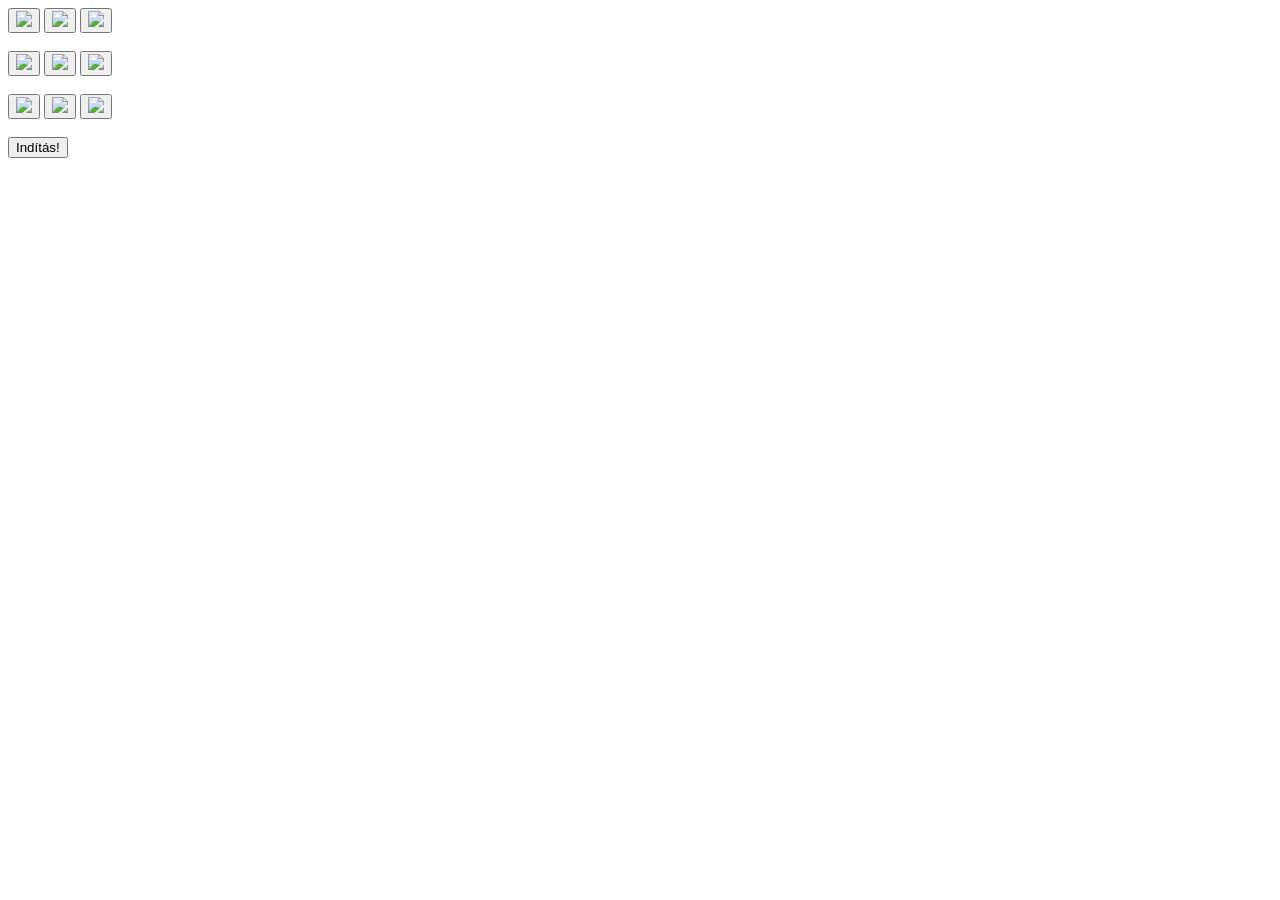
==== Whack-a-Mole.html @ 9b607004 "a html hozzáadása a js belinkelésével és a css el" ====
<!DOCTYPE html>
<html lang="en">
<head>
    <meta charset="UTF-8">
    <meta name="viewport" content="width=device-width, initial-scale=1.0">
    <link rel="stylesheet" href="css/whackamole.css">
    <title>Document</title>
</head>
<body>
    <div id="jatekter">
        <div>
            <button id="btn1"><img id="jt1" src="img/lyuk.png"></button>
            <button id="btn2"><img id="jt2" src="img/lyuk.png"></button>
            <button id="btn3"><img id="jt3" src="img/lyuk.png"></button>
        </div><br>
        <div>
            <button id="btn4"><img id="jt4" src="img/lyuk.png"></button>
            <button id="btn5"><img id="jt5" src="img/lyuk.png"></button>
            <button id="btn6"><img id="jt6" src="img/lyuk.png"></button>
        </div><br>
        <div>
            <button id="btn7"><img id="jt7" src="img/lyuk.png"></button>
            <button id="btn8"><img id="jt8" src="img/lyuk.png"></button>
            <button id="btn9"><img id="jt9" src="img/lyuk.png"></button>
        </div><br>
    </div>
    <button id="inditoGomb">Indítás!</button>

    <script src="js/whackamole.js"></script>
</body>
</html>
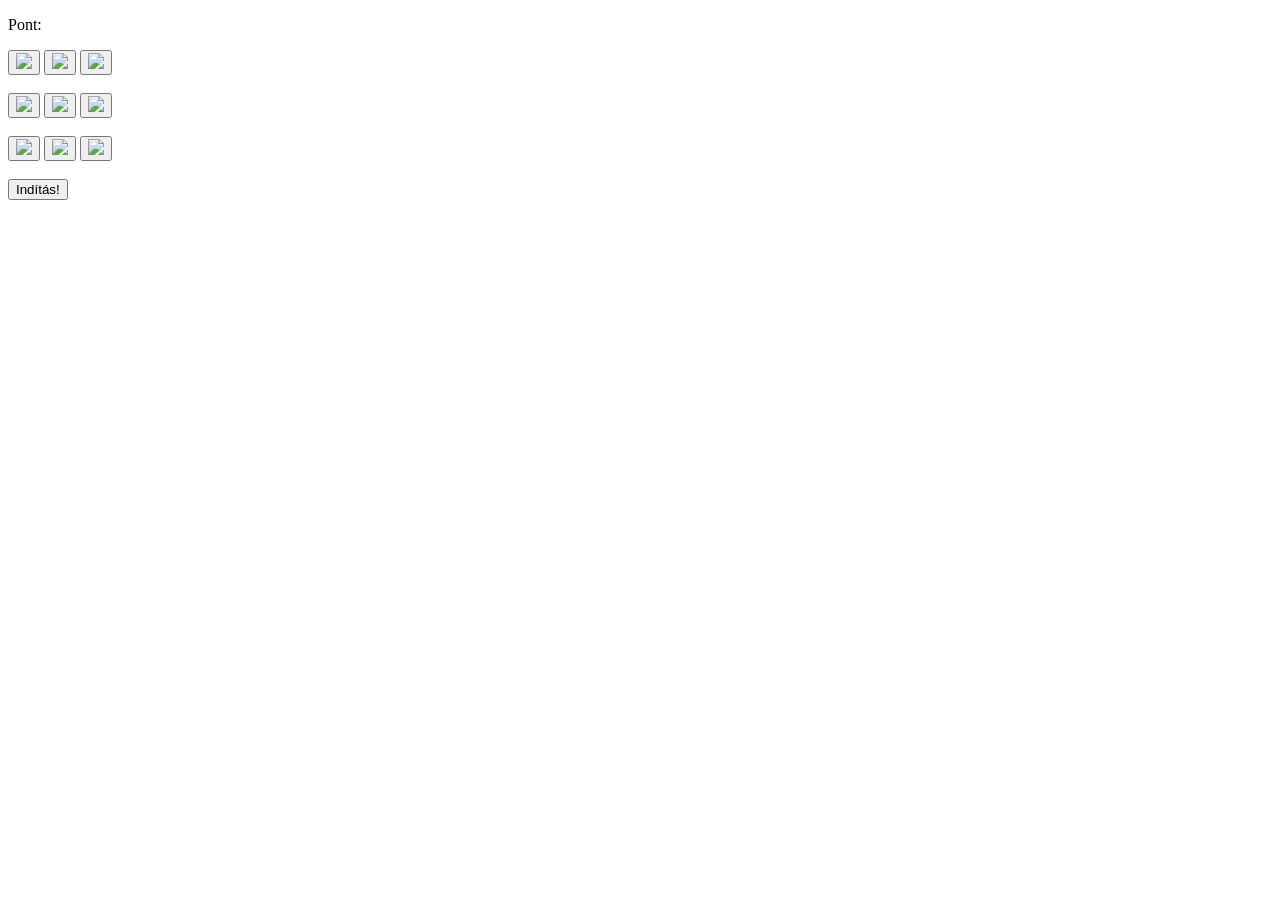
==== commit c725e287: "Add score display to Whack-a-Mole game" ====
--- a/Whack-a-Mole.html
+++ b/Whack-a-Mole.html
@@ -7,6 +7,7 @@
     <title>Document</title>
 </head>
 <body>
+    <p id="score">Pont:</p>
     <div id="jatekter">
         <div>
             <button id="btn1"><img id="jt1" src="img/lyuk.png"></button>
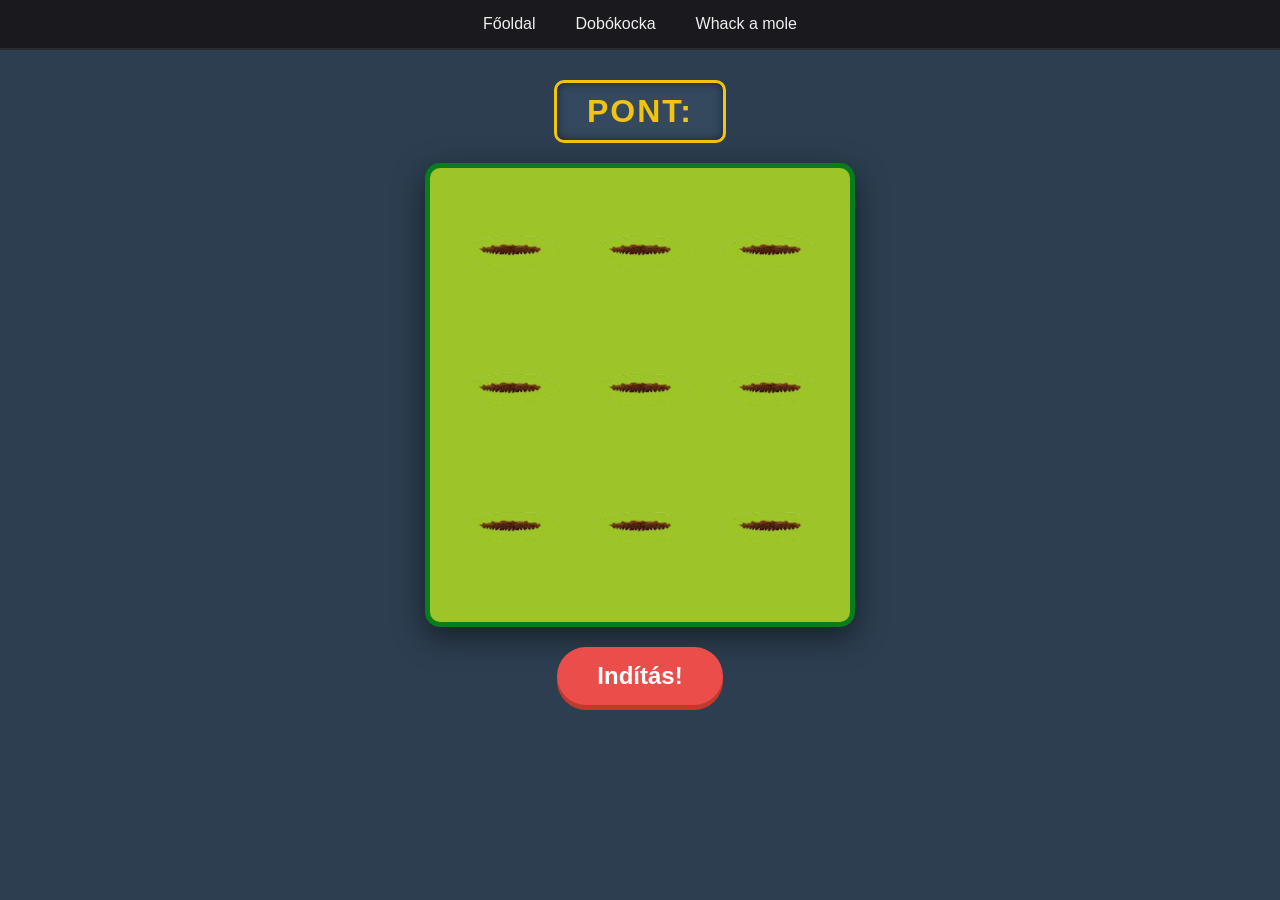
==== commit e9635bcf: "index html hozzáadása és stílusok" ====
--- a/Whack-a-Mole.html
+++ b/Whack-a-Mole.html
@@ -7,6 +7,14 @@
     <title>Document</title>
 </head>
 <body>
+    <nav class="navbar">
+        <ul class="nav-links">
+            <li><a href="index.html">Főoldal</a></li>
+            <li><a href="Dobokocka.html">Dobókocka</a></li>
+            <li><a href="Whack-a-Mole.html">Whack a mole</a></li>
+        </ul>
+    </nav>
+
     <p id="score">Pont:</p>
     <div id="jatekter">
         <div>
--- a/css/whackamole.css
+++ b/css/whackamole.css
@@ -0,0 +1,129 @@
+* {
+    margin: 0;
+    padding: 0;
+    box-sizing: border-box;
+}
+
+
+body {
+    background-color: #2c3e50; /* Sötét háttér, hogy kiemelkedjen a játéktér */
+    display: flex;
+    flex-direction: column;
+    align-items: center;
+    justify-content: flex-start; /* Fentre igazítja a teljes tartalmat */
+    min-height: 100vh; /* Fix 100vh helyett rugalmas minimum magasság */
+    margin: 0;
+    font-family: Arial, sans-serif;
+    padding-bottom: 40px; /* Hogy a legalsó gomb alatt is maradjon egy kis rés */
+}
+
+/* Teljes szélességű, reszponzív navigációs sáv */
+.navbar {
+    width: 100%;
+    display: flex;
+    justify-content: center; /* Középre igazítja a menüt */
+    align-items: center;
+    padding: 15px 20px;
+    background-color: #1a1a1e;
+    border-bottom: 2px solid #29292e;
+    margin-bottom: 30px;
+}
+
+.nav-links {
+    list-style: none;
+    display: flex;
+    gap: 20px;
+    flex-wrap: wrap; /* Mobil kijelzőn több sorba törik, ha nem fér el */
+    justify-content: center;
+}
+
+.nav-links a {
+    color: #eeeeee;
+    text-decoration: none;
+    font-size: 16px;
+    font-weight: 500;
+    transition: color 0.3s;
+    padding: 5px 10px;
+}
+
+.nav-links a:hover {
+    color: #00adb5;
+}
+#jatekter {
+    background-color: #9dc428; /* Világoskék fű/égbolt jellegű háttér */
+    padding: 20px;
+    border-radius: 15px;
+    box-shadow: 0 10px 30px rgba(0,0,0,0.5);
+    border: 5px solid #077d1c;
+    margin-bottom: 20px;
+}
+
+/* A div-ek sorai */
+#jatekter div {
+    display: flex;
+    gap: 10px; /* Távolság a lyukak között */
+    margin-bottom: 0; /* A HTML-ben lévő <br> miatt nem kell plusz margó */
+}
+
+/* A gombok formázása (ezek rejtik a képet) */
+button[id^="btn"] {
+    width: 120px;
+    height: 120px;
+    padding: 0;
+    border: none;
+    background: none;
+    cursor: pointer;
+    overflow: hidden;
+    transition: transform 0.1s;
+}
+
+button[id^="btn"]:active {
+    transform: scale(0.95); /* Kattintáskor kicsit összemegy */
+}
+
+/* A képek formázása */
+img {
+    width: 100%;
+    height: 100%;
+    object-fit: contain;
+    display: block;
+}
+
+/* Az indító gomb stílusa */
+#inditoGomb {
+    padding: 15px 40px;
+    font-size: 24px;
+    font-weight: bold;
+    color: white;
+    background-color: #eb4d4b;
+    border: none;
+    border-radius: 50px;
+    cursor: pointer;
+    box-shadow: 0 5px #c0392b;
+    transition: all 0.2s;
+}
+
+#inditoGomb:hover {
+    background-color: #ff5252;
+}
+
+#inditoGomb:active {
+    box-shadow: 0 2px #c0392b;
+    transform: translateY(3px);
+}
+
+#score {
+    background-color: #34495e;
+    color: #f1c40f; /* Arany szín */
+    font-size: 32px;
+    font-weight: bold;
+    padding: 10px 30px;
+    border-radius: 10px;
+    border: 3px solid #f1c40f;
+    margin-bottom: 20px;
+    min-width: 150px;
+    text-align: center;
+    box-shadow: inset 0 0 10px rgba(0,0,0,0.5);
+    text-transform: uppercase;
+    letter-spacing: 2px;
+}
